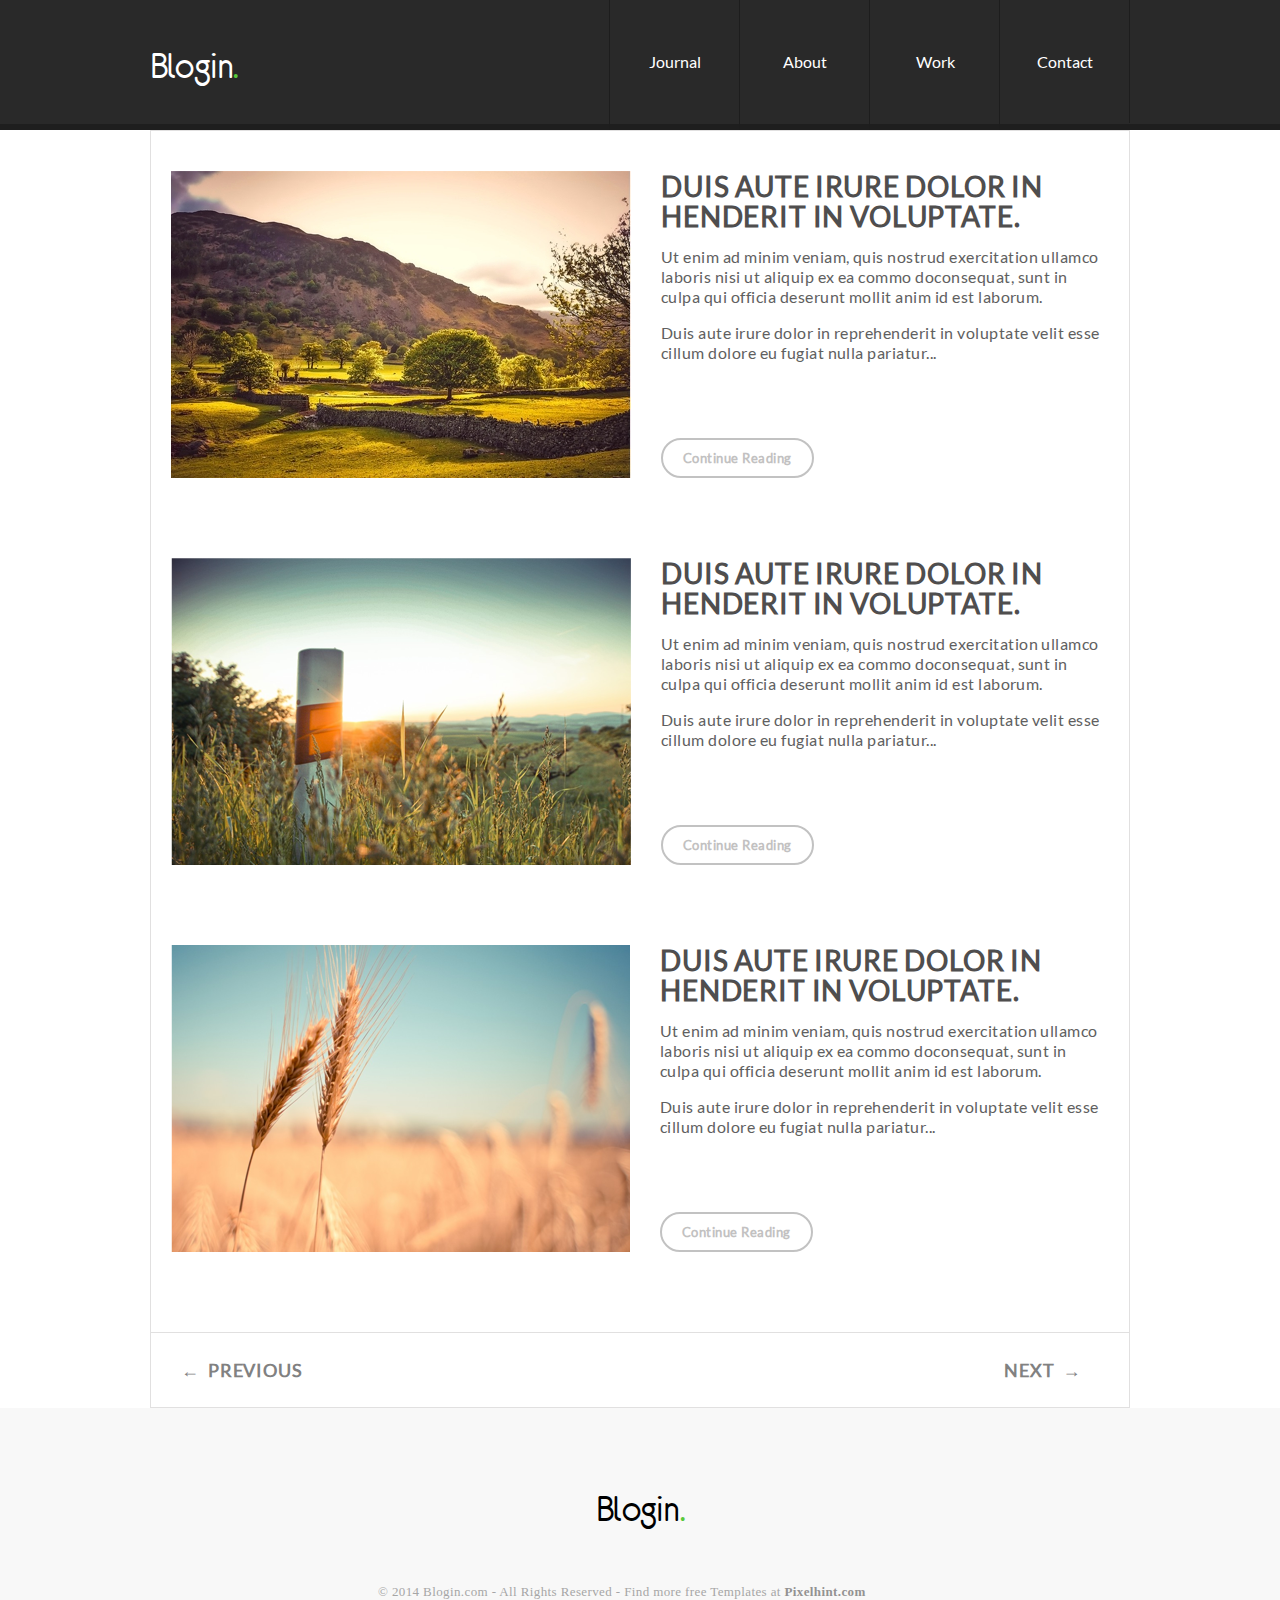
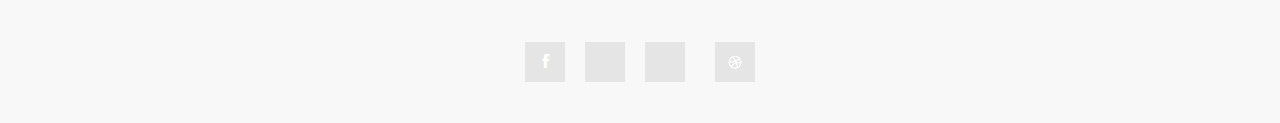
==== index.html @ 78f93c47 "first commit" ====
<!DOCTYPE html>

<head>
    <meta charset='UTF-8'>
    <title>Blogin</title>
    <link rel='stylesheet' href='css/style.css'>
    <link rel="stylesheet" href="https://use.fontawesome.com/releases/v5.4.1/css/all.css" integrity="sha384-5sAR7xN1Nv6T6+dT2mhtzEpVJvfS3NScPQTrOxhwjIuvcA67KV2R5Jz6kr4abQsz" crossorigin="anonymous">


</head>

<body>
    <div class="screen" onclick="onNavClick()"></div>
    <header class="flex">
        <section class="top-nav container center flex space-between">
            <div class="logo top-logo flex align-center">blogin<span>.</span></div>
    
            <nav class="top-nav-buttons flex ">
                <div class="top-nav-item flex" onclick="onNavClick(this)"><a class="m-auto" href="#">journal</a></div>
                <div class="top-nav-item flex" onclick="onNavClick(this)"><a class="m-auto" href="#">about</a></div>
                <div class="top-nav-item flex" onclick="onNavClick(this)"><a class="m-auto" href="#">work</a></div>
                <div class="top-nav-item flex" onclick="onNavClick(this)"><a class="m-auto" href="#">contact</a></div>
            </nav>
        </section>
        <div class="btn-collapse flex align-center" onclick="onHamburgerClick()">☰</div>


    </header>

    <main class="main-container container flex flex-column center">
        <div class="post-item flex flex-row">
            <img src="./img/england-2372381_960_720.jpg" alt="" class="item-img">
            <div class="item-sub-container flex flex-column">
                <h2 class="item-heading">Duis aute irure dolor in
                    henderit in voluptate.</h2>
                <div class="item-text">
                    <p class="item-paragraph">Ut enim ad minim veniam, quis nostrud exercitation ullamco laboris nisi
                        ut aliquip ex ea commo doconsequat, sunt in culpa qui officia deserunt mollit anim id est
                        laborum.</p>

                    <p class="item-paragraph">Duis aute irure dolor in reprehenderit in voluptate velit esse <span>cillum
                        dolore eu fugiat nulla pariatur...</span></p>
                </div>
                <button class="item-btn">Continue Reading</button>
            </div>
        </div>
        <div class="post-item flex flex-row">
            <img src="./img/Layer_3.png" alt="" class="item-img">
            <div class="item-sub-container flex flex-column">
                <h2 class="item-heading">Duis aute irure dolor in
                    henderit in voluptate.</h2>
                <div class="item-text">
                    <p class="item-paragraph">Ut enim ad minim veniam, quis nostrud exercitation ullamco laboris nisi
                        ut aliquip ex ea commo doconsequat, sunt in culpa qui officia deserunt mollit anim id est
                        laborum.</p>

                    <p class="item-paragraph">Duis aute irure dolor in reprehenderit in voluptate velit esse <span>cillum
                        dolore eu fugiat nulla pariatur...</span></p>
                </div>
                <button class="item-btn">Continue Reading</button>
            </div>
        </div>
        <div class="post-item flex flex-row">
            <img src="./img/Layer_4.png" alt="" class="item-img">
            <div class="item-sub-container flex flex-column">
                <h2 class="item-heading">Duis aute irure dolor in
                    henderit in voluptate.</h2>
                <div class="item-text">
                    <p class="item-paragraph">Ut enim ad minim veniam, quis nostrud exercitation ullamco laboris nisi
                        ut aliquip ex ea commo doconsequat, sunt in culpa qui officia deserunt mollit anim id est
                        laborum.</p>

                    <p class="item-paragraph">Duis aute irure dolor in reprehenderit in voluptate velit esse <span>cillum
                        dolore eu fugiat nulla pariatur...</span></p>
                </div>
                <button class="item-btn">Continue Reading</button>
            </div>
        </div>
    </main>

    <div class="bot-nav container center flex space-between">
        <div class="bot-nav-btn flex align-center">&nbsp;&nbsp;previous</div>
        <div class="bot-nav-btn flex align-center">next&nbsp;&nbsp;</div>
    </div>

    <footer class="footer flex flex-column align-center">
            <div class="logo bot-logo">blogin<span>.</span></div>

        <p class="copyrights justify-center">© 2014 Blogin.com - All Rights Reserved - Find more free Templates at <span>Pixelhint.com</span></p>
        <div class="socials-container flex space-between">
            <div class="social flex align-center justify-center klavika">f</div>
            <div class="social flex align-center justify-center"><i class="fab fa-twitter"></i></div>
            <div class="social flex align-center justify-center"><i class="fab fa-behance"></i></div>
            <div class="social flex align-center justify-center"><img src="img/D.png"></div>
        </div>
    </footer>

    <script src='js/main.js'></script>
</body>

</html>
---- css/style.css ----
@font-face {
    font-family: euro;
    src: url(../fonts/eurofurence/eurof55.ttf);
}
@font-face {
    font-family: klavika;
    src: url(../fonts/klavika/Klavika\ Bold\ Bold\ OSF.otf);
}
@font-face {
    font-family: lato;
    src: url(../fonts/Lato/Lato-Regular.ttf);
}

/* clear stuff */
*{
    box-sizing: border-box;
}
html, body {
    margin: 0;
}

h2 {
    margin: 0;
}

button:focus {
    border: 0;
    outline: 0;
}

button {
    padding: 0;
}



/* helpers */
.flex {
    display: flex;
}
.justify-center {
    justify-content: center; 
}
.space-between {
    justify-content: space-between; 
}
.flex-row {
    flex-direction: row;
}
.flex-column {
    flex-direction: column;
}
.align-center {
    align-items: center;
}
.align-self-start {
    align-self: flex-start;
}
.space-around {
    justify-content: space-around;
}
.center {
    margin: 0 auto;
}
.text-center {
    text-align: center;
}

.container {
    width: 980px;
}
.m-auto {
    margin: auto;
}
/* logo */
.logo {
    font-family: euro;
    font-size: 40px;
    font-weight: 400;
    letter-spacing: -0.8px;
    text-transform: capitalize;
}
.logo span {
    color: #58c93a;
    letter-spacing: -0.8px;
}

/* header */

.screen {
    display: block;
    visibility: hidden;
    position: fixed;
    top: 0;
    left: 0;
    background-color: gray;
    opacity: 0;
    height: 100vh;
    width: 100%;
    z-index: 1;
    transition: .6s;
}
.screen.open {
    visibility: visible;
    opacity: 0.8;
}

header {
    box-shadow: inset 0 -6px 0 #1e1e1e;
    background-color: #292929;
    color: white;

}

/* .top-nav {
    
} */

.top-nav-item {
    width: 130px;
    height: 130px;
    border-bottom: transparent 7px solid; 
    text-transform: capitalize;
    font-family: lato, sans-serif;
    transition: .3s;
    box-shadow: -1px 0 0 #1d1d1d, inset -1px 0 0 #1d1d1d;
    cursor: pointer;
}
.top-nav-item a {
    color: white;
    text-decoration: none;
    transition: .3s
}


.top-nav-item a.clicked {
    color: #58c93a;
}
.top-nav-item.clicked {
    border-bottom: #58c93a 7px solid; 
}
.top-nav-item:hover a {
    color: #58c93a;
}
.top-nav-item:hover {
    border-bottom: #58c93a 7px solid; 
}

.btn-collapse {
    display: none;
}

/* main container */

.main-container {
    padding: 0 20px 0;
    width: 980px;
    border: 1px solid #e1e0e0;
}

/* post item */

.item-img {
    width: 460px;
}

.post-item {
    margin-bottom: 80px;
    width: 900px;
}

.post-item:first-child {
    margin-top: 40px;
}

.item-sub-container {
    margin-left: 30px;
}

.item-heading {
    width: 386px;
    color: #4f4e4e;
    font-family: Lato;
    font-size: 28px;
    font-weight: 700;
    line-height: 30px;
    text-transform: uppercase;
    letter-spacing: 0.84px;
}


.item-text {
    width: 445px;
    color: #606060;
    font-family: Lato;
    font-size: 16px;
    font-weight: 400;
    line-height: 20px;
    letter-spacing: 0.48px;
    margin-bottom: auto;
}
.item-text p:last-child span {
    white-space: nowrap;
    overflow: hidden;
    text-overflow: ellipsis;
}

.item-btn {
    width: fit-content;
    height: 40px;
    border: 2px solid #c2c2c2;
    background-color: #ffffff;
    border-radius: 20px;
    
    color: #c2c1c1;
    font-family: Lato;
    font-weight: 700;
    line-height: 20px;
    letter-spacing: 0.48px;
    text-align: left;

    padding: 0 20px 0;
    position: relative; 
    transition: .3s;
}

.item-btn::after {
    content: "→";
    display: none;
    position: absolute;
    right: 20px;
    transition-delay: 0.2s;
    transition: 0s;
}

.item-btn:hover { 
    border: #58c93a 2px solid;
    color: #58c93a;
    cursor: pointer;
    padding-right: 40px;
}
.item-btn:hover::after {
    display: inline;
} 



/* bottom nav */
.bot-nav {
    border: 1px #e1e0e0  solid;
    border-top: 0;
    width: 980px;
    height: 75px;
}


.bot-nav-btn {
    margin: 0 30px;
    width: 95px;
    height: 100%;
    color: #818181;
    font-family: Lato;
    font-size: 18px;
    font-weight: 700;
    text-transform: uppercase;
    letter-spacing: 0.9px;
    cursor: pointer;
    transition: .2s;
}

.bot-nav-btn:last-child::after {
    content: "→";
}
.bot-nav-btn:first-child::before {
    content: "←";
}
.bot-nav-btn:hover {
    color: #212121;

}


/* footer */
.footer {
    background-color: #f8f8f8;
    height: 315px;
}


.bot-logo {
    margin-top: 80px;
    margin-bottom: 40px;
}

.copyrights {
    width: 524px;
    color: #a6a6a6;
    font-family: Lato;
    font-size: 13px;
    font-weight: 400;
    line-height: 20px;
    font-family: "Lato - Regular";
    font-weight: 400;
    letter-spacing: 0.39px;
    margin-bottom: 40px;

}



.copyrights span {
color: #939292;
font-family: "Lato - Bold";
font-weight: 700;
letter-spacing: 0.39px;
}

.socials-container {
    width: 230px;
}

.social {
    width: 40px;
    height: 40px;
    background-color: #e5e5e5;
    color: white;
    cursor: pointer;
}
.klavika {
    font-family: klavika;
    font-weight: bold;
    font-size: 20px;
}
.social:hover {
    background-color: #516fad;
}

.social:last-child {
    margin-left: 10px;
}


@media (max-width: 980px) {
    .top-nav-buttons {
        padding-top: 15vh;
        position: fixed;
        right: 0;
        top: 0;
        display: flex;
        flex-direction: column;
        height: 100vh;
        /* width: 180px; */
        background: #292929;
        border-left: 1px solid rgba(98, 98, 98, 0.7);
        transform: translate(100%, 0);
        transition: transform .6s;
    }
    
    .top-nav-buttons.open {
        transform: translate(0, 0);
        z-index: 2;
    }
    
    .top-nav-item {
        height: fit-content;
        padding: 10px 0;
        border-bottom: 1px solid white;
    }
    
    .top-nav-item:hover {
        border-bottom: 1px solid #58c93a;
    }
    
    .top-nav-item.clicked {
        border-bottom: 1px solid #58c93a;
    }        
        


    .btn-collapse {
        cursor: pointer;
        display: flex;
        padding-right: 10px;

    }

    .container{
        width: 100%;
    }
    .main-container {
        padding: 0;
    }
    .post-item {
        flex-direction: column;
        margin: 0 auto;
        width: 100%;
    }
    .item-img {
        margin: 0 auto;
        margin-bottom: 20px;
        width: 100%;
        max-width: 460px;
    }
    .item-sub-container {
        margin: 0 auto;
        margin-bottom: 20px;
    }
    .item-heading {
        width: 100%;
        text-overflow: ellipsis;
        max-width: 460px;
        
    }
    .item-text {
        margin-bottom: 40px;
        width: 100%;
        text-overflow: ellipsis;
        max-width: 460px;
    }
    

    
}
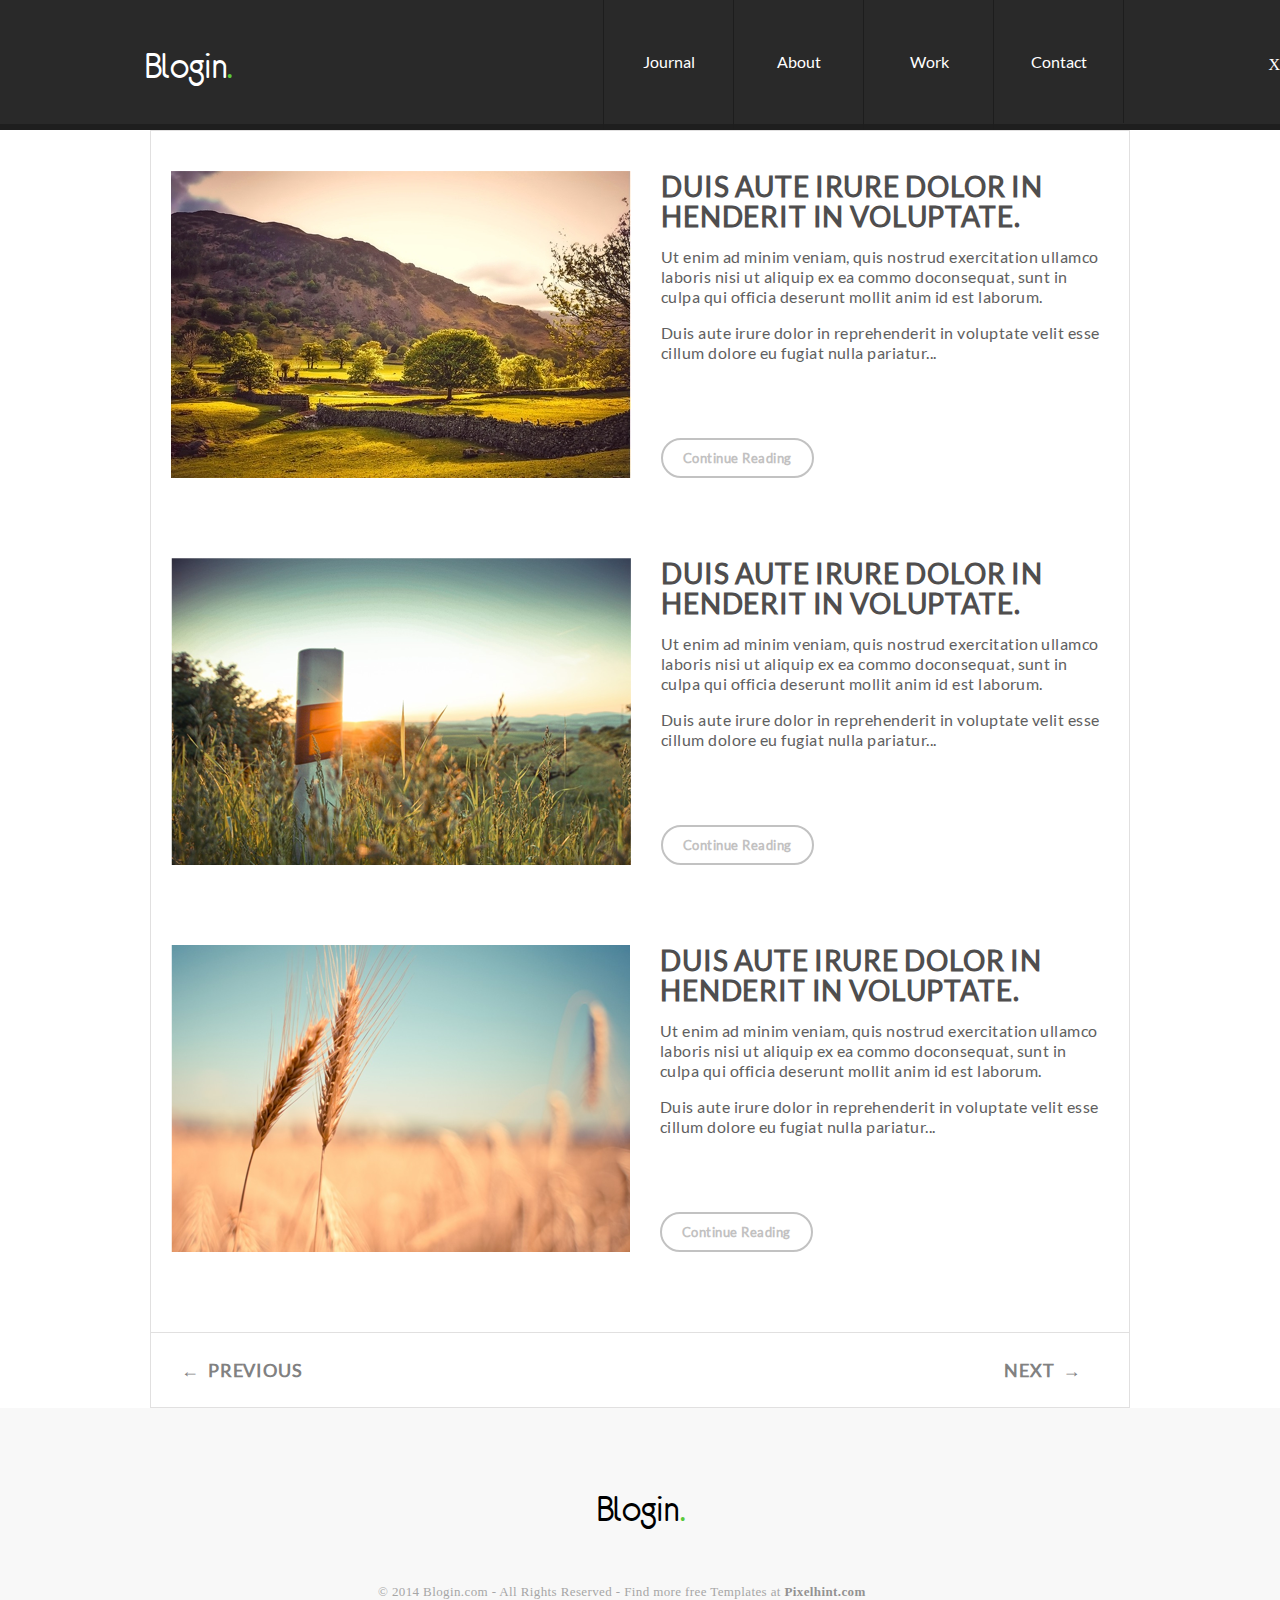
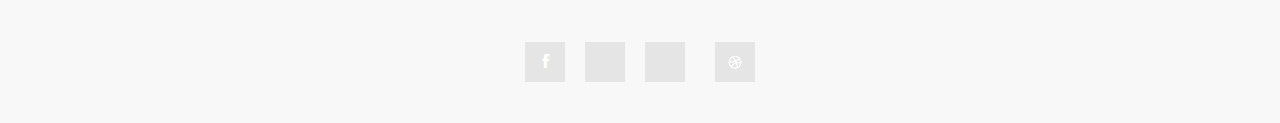
==== commit fcabbf66: "changed canvas" ====
--- a/index.html
+++ b/index.html
@@ -6,11 +6,11 @@
     <link rel='stylesheet' href='css/style.css'>
     <link rel="stylesheet" href="https://use.fontawesome.com/releases/v5.4.1/css/all.css" integrity="sha384-5sAR7xN1Nv6T6+dT2mhtzEpVJvfS3NScPQTrOxhwjIuvcA67KV2R5Jz6kr4abQsz" crossorigin="anonymous">
 
-
+ 
 </head>
 
 <body>
-    <div class="screen" onclick="onNavClick()"></div>
+    <div class="screen" onclick="onScreenClick()"></div>
     <header class="flex">
         <section class="top-nav container center flex space-between">
             <div class="logo top-logo flex align-center">blogin<span>.</span></div>
@@ -23,6 +23,7 @@
             </nav>
         </section>
         <div class="btn-collapse flex align-center" onclick="onHamburgerClick()">☰</div>
+        <div class="btn-x flex align-center" onclick="onXClick()">X</div>
 
 
     </header>
--- a/css/style.css
+++ b/css/style.css
@@ -342,27 +342,27 @@
 
 @media (max-width: 980px) {
     .top-nav-buttons {
-        padding-top: 15vh;
         position: fixed;
-        right: 0;
+        width: 80%;
+        right: 10%;
         top: 0;
         display: flex;
         flex-direction: column;
-        height: 100vh;
-        /* width: 180px; */
         background: #292929;
         border-left: 1px solid rgba(98, 98, 98, 0.7);
-        transform: translate(100%, 0);
+        transform: translateY(-110%);
         transition: transform .6s;
+        font-size: 8em;
     }
     
     .top-nav-buttons.open {
-        transform: translate(0, 0);
+        transform: translateY(5vh);
         z-index: 2;
     }
     
     .top-nav-item {
-        height: fit-content;
+        height: 22vh;
+        width: 100%;
         padding: 10px 0;
         border-bottom: 1px solid white;
     }
@@ -375,12 +375,15 @@
         border-bottom: 1px solid #58c93a;
     }        
         
-
+    .logo {
+        font-size: 80px;
+    }
 
     .btn-collapse {
         cursor: pointer;
         display: flex;
         padding-right: 10px;
+        font-size: 80px;
 
     }
 
@@ -399,7 +402,6 @@
         margin: 0 auto;
         margin-bottom: 20px;
         width: 100%;
-        max-width: 460px;
     }
     .item-sub-container {
         margin: 0 auto;
@@ -408,16 +410,23 @@
     .item-heading {
         width: 100%;
         text-overflow: ellipsis;
-        max-width: 460px;
+        text-align: center;
         
     }
     .item-text {
         margin-bottom: 40px;
         width: 100%;
         text-overflow: ellipsis;
-        max-width: 460px;
-    }
-    
+        font-size: 2em;
+        line-height: 35px;
+        text-align: center;
+    }
+    .item-btn {
+        width: 90%;
+        margin: 0 auto;
+        font-size: 2em;
+        /* padding: 0; */
+    }
 
     
 }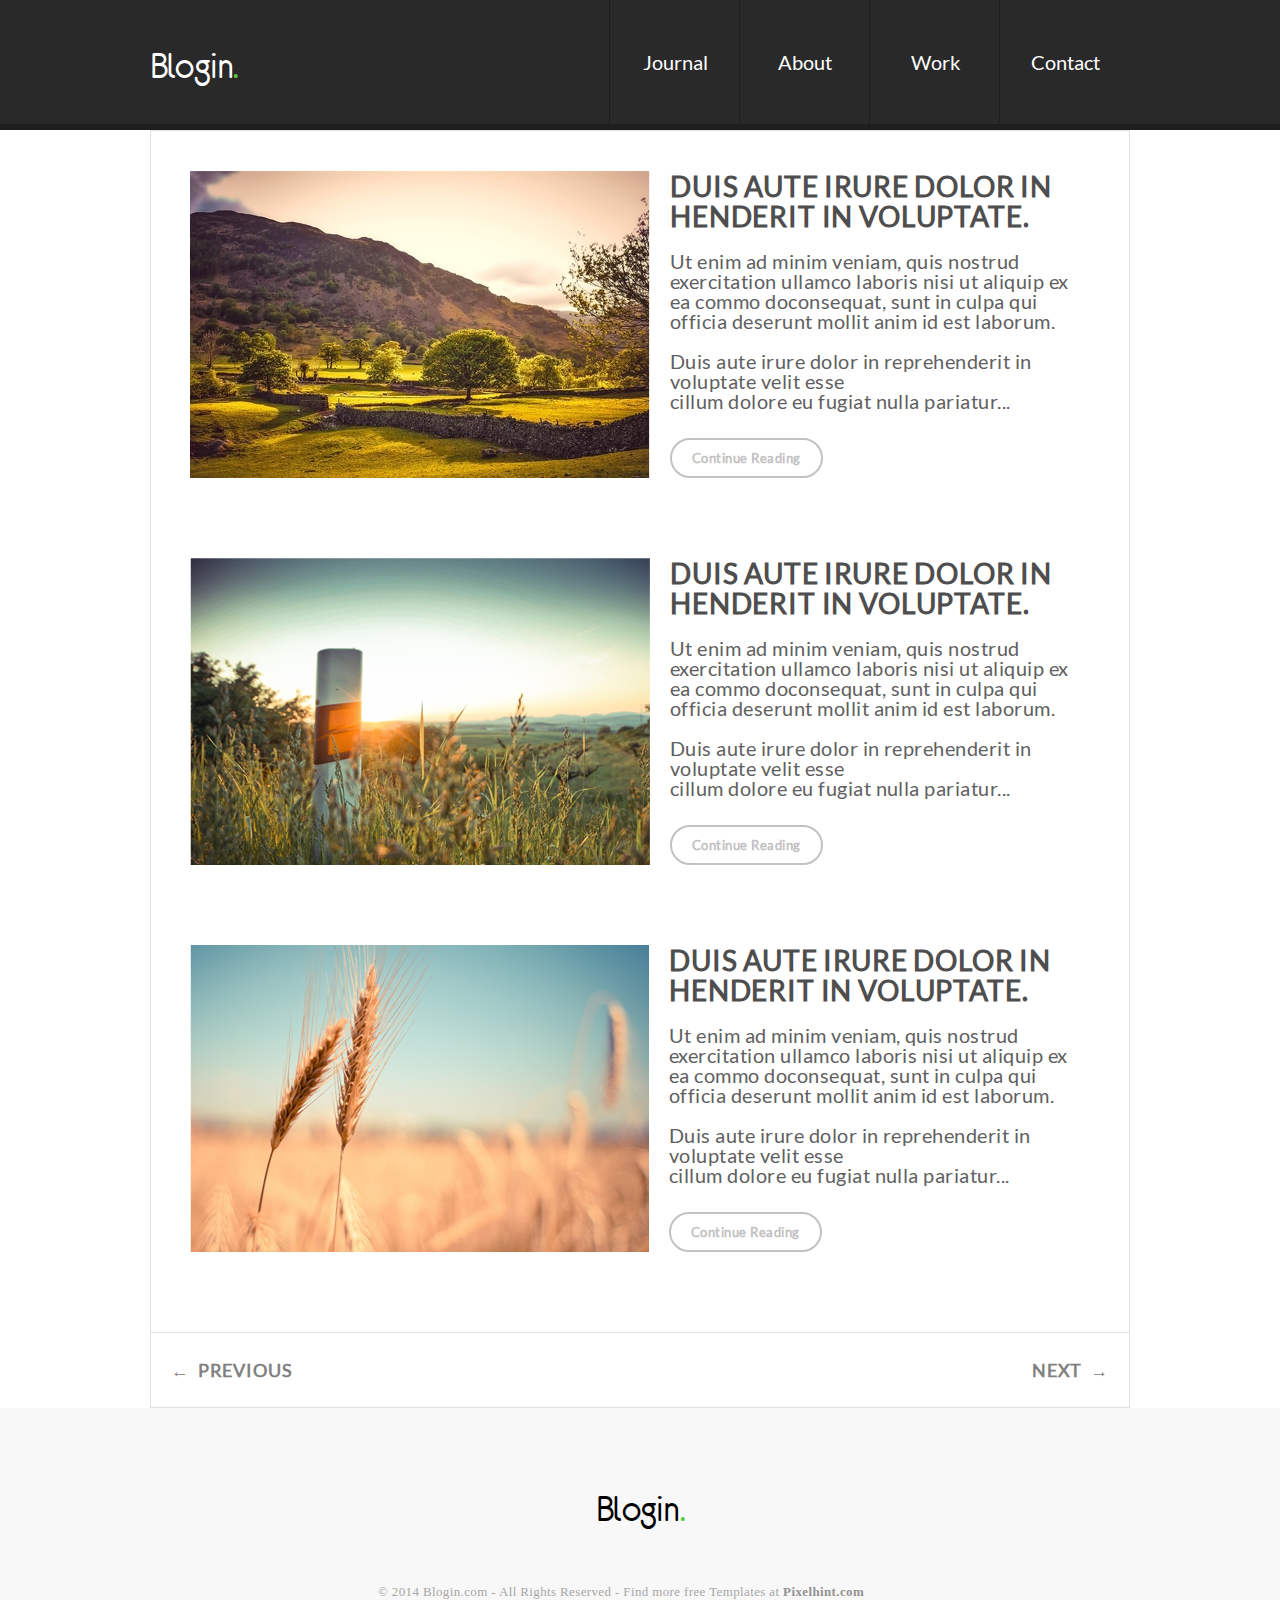
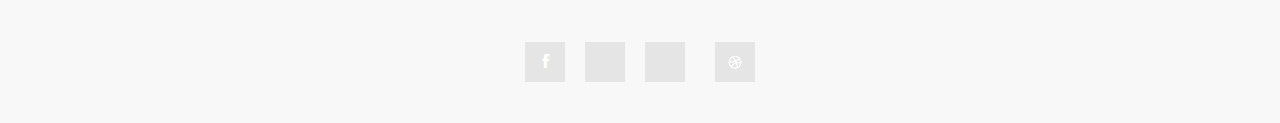
==== commit f28de823: "finished mobile first and mid width" ====
--- a/index.html
+++ b/index.html
@@ -12,7 +12,7 @@
 <body>
     <div class="screen" onclick="onScreenClick()"></div>
     <header class="flex">
-        <section class="top-nav container center flex space-between">
+        <section class="top-nav container center flex">
             <div class="logo top-logo flex align-center">blogin<span>.</span></div>
     
             <nav class="top-nav-buttons flex ">
@@ -22,8 +22,8 @@
                 <div class="top-nav-item flex" onclick="onNavClick(this)"><a class="m-auto" href="#">contact</a></div>
             </nav>
         </section>
-        <div class="btn-collapse flex align-center" onclick="onHamburgerClick()">☰</div>
-        <div class="btn-x flex align-center" onclick="onXClick()">X</div>
+        <div class="btn-collapse" onclick="onHamburgerClick()">☰</div>
+        <div class="btn-x" onclick="onXClick()">X</div>
 
 
     </header>
--- a/css/style.css
+++ b/css/style.css
@@ -17,6 +17,7 @@
 }
 html, body {
     margin: 0;
+    font-size: 20px;
 }
 
 h2 {
@@ -33,7 +34,6 @@
 }
 
 
-
 /* helpers */
 .flex {
     display: flex;
@@ -63,11 +63,11 @@
     margin: 0 auto;
 }
 .text-center {
-    text-align: center;
+    text-align: left;
 }
 
 .container {
-    width: 980px;
+    width: 100%;
 }
 .m-auto {
     margin: auto;
@@ -75,7 +75,7 @@
 /* logo */
 .logo {
     font-family: euro;
-    font-size: 40px;
+    font-size: 2.5rem;
     font-weight: 400;
     letter-spacing: -0.8px;
     text-transform: capitalize;
@@ -112,76 +112,116 @@
 
 }
 
-/* .top-nav {
-    
-} */
+/* .top-nav  */
+
+.top-nav-buttons {
+    position: fixed;
+    width: 80%;
+    right: 10%;
+    top: 0;
+    display: flex;
+    flex-direction: column;
+    background: #292929;
+    border-left: 1px solid rgba(98, 98, 98, 0.7);
+    transform: translateY(-110%);
+    transition: transform .6s;
+}
+
+.top-nav-buttons.open {
+    transform: translateY(5vh);
+    z-index: 2;
+}
+
 
 .top-nav-item {
-    width: 130px;
-    height: 130px;
-    border-bottom: transparent 7px solid; 
+    height: 22vh;
+    width: 100%;
+    padding: 10px 0;
+    border-bottom: 1px solid white;
     text-transform: capitalize;
     font-family: lato, sans-serif;
     transition: .3s;
-    box-shadow: -1px 0 0 #1d1d1d, inset -1px 0 0 #1d1d1d;
-    cursor: pointer;
-}
+    box-shadow: -1px 0 0 #1d1d1d, inset -1px 0 0 #1d1d1d; 
+}
+
+.top-nav-item:hover {
+    border-bottom: 1px solid #58c93a;
+}
+
+.top-nav-item.clicked {
+    border-bottom: 1px solid #58c93a;
+}
+
+
+
 .top-nav-item a {
     color: white;
     text-decoration: none;
     transition: .3s
 }
 
-
-.top-nav-item a.clicked {
-    color: #58c93a;
-}
-.top-nav-item.clicked {
-    border-bottom: #58c93a 7px solid; 
-}
-.top-nav-item:hover a {
-    color: #58c93a;
-}
-.top-nav-item:hover {
-    border-bottom: #58c93a 7px solid; 
-}
-
 .btn-collapse {
+    cursor: pointer;
+    display: flex;
+    align-items: center;
+    padding-right: 10px;
+    font-size: 3rem;
+
+}
+
+.btn-x {
     display: none;
+    font-size: 3rem;
+    padding-right: 10px;
 }
 
 /* main container */
 
 .main-container {
-    padding: 0 20px 0;
-    width: 980px;
-    border: 1px solid #e1e0e0;
-}
+    padding: 0;
+}
+
+
 
 /* post item */
 
+
 .item-img {
-    width: 460px;
-}
+    margin: 0 auto;
+    margin-bottom: 20px;
+    width: 100%;
+}
+
+
+
 
 .post-item {
-    margin-bottom: 80px;
-    width: 900px;
-}
+    flex-direction: column;
+    margin: 0 auto;
+    width: 100%;
+}
+
 
 .post-item:first-child {
     margin-top: 40px;
 }
 
+
 .item-sub-container {
-    margin-left: 30px;
-}
+    margin: 0 auto;
+    margin-bottom: 20px;
+    padding-left: 10px;  
+}
+
+
 
 .item-heading {
-    width: 386px;
+    width: 100%;
+    text-overflow: ellipsis;
+    text-justify: newspaper;
     color: #4f4e4e;
     font-family: Lato;
-    font-size: 28px;
+    font-size: 1.75rem;
     font-weight: 700;
     line-height: 30px;
     text-transform: uppercase;
@@ -189,24 +229,32 @@
 }
 
 
+
 .item-text {
-    width: 445px;
+    width: 100%;
+    text-overflow: ellipsis;
+    line-height: 35px;
     color: #606060;
     font-family: Lato;
-    font-size: 16px;
     font-weight: 400;
     line-height: 20px;
     letter-spacing: 0.48px;
-    margin-bottom: auto;
-}
+    margin-bottom: 40px;
+}
+
+
+
 .item-text p:last-child span {
     white-space: nowrap;
     overflow: hidden;
     text-overflow: ellipsis;
 }
 
+
+
+
 .item-btn {
-    width: fit-content;
+    width: 90%;
     height: 40px;
     border: 2px solid #c2c2c2;
     background-color: #ffffff;
@@ -218,10 +266,11 @@
     line-height: 20px;
     letter-spacing: 0.48px;
     text-align: left;
-
+    
     padding: 0 20px 0;
     position: relative; 
     transition: .3s;
+    margin: 0 auto;
 }
 
 .item-btn::after {
@@ -229,8 +278,6 @@
     display: none;
     position: absolute;
     right: 20px;
-    transition-delay: 0.2s;
-    transition: 0s;
 }
 
 .item-btn:hover { 
@@ -249,18 +296,15 @@
 .bot-nav {
     border: 1px #e1e0e0  solid;
     border-top: 0;
-    width: 980px;
     height: 75px;
 }
 
 
 .bot-nav-btn {
-    margin: 0 30px;
-    width: 95px;
     height: 100%;
     color: #818181;
     font-family: Lato;
-    font-size: 18px;
+    font-size: 1.12rem;
     font-weight: 700;
     text-transform: uppercase;
     letter-spacing: 0.9px;
@@ -296,7 +340,7 @@
     width: 524px;
     color: #a6a6a6;
     font-family: Lato;
-    font-size: 13px;
+    font-size: 0.81rem;
     font-weight: 400;
     line-height: 20px;
     font-family: "Lato - Regular";
@@ -329,7 +373,7 @@
 .klavika {
     font-family: klavika;
     font-weight: bold;
-    font-size: 20px;
+    font-size: 1.25rem;
 }
 .social:hover {
     background-color: #516fad;
@@ -340,93 +384,201 @@
 }
 
 
-@media (max-width: 980px) {
+@media (min-width: 780px) {
+    html {
+        font-size: 14px;
+    }
+
+    .top-nav.container {
+        justify-content: space-around;
+    }
     .top-nav-buttons {
-        position: fixed;
-        width: 80%;
-        right: 10%;
-        top: 0;
+        position: static; 
+        width: unset;
+        right: unset;
+        top: unset;
         display: flex;
-        flex-direction: column;
-        background: #292929;
+        flex-direction: row;
+        background: none;
         border-left: 1px solid rgba(98, 98, 98, 0.7);
-        transform: translateY(-110%);
-        transition: transform .6s;
-        font-size: 8em;
-    }
-    
-    .top-nav-buttons.open {
-        transform: translateY(5vh);
-        z-index: 2;
+        transform: none;
+        transition: none;
     }
     
     .top-nav-item {
-        height: 22vh;
-        width: 100%;
-        padding: 10px 0;
-        border-bottom: 1px solid white;
+        width: 130px;
+        height: 130px;
+        border-bottom: transparent 7px solid;
+        cursor: pointer;
+        box-shadow: -1px 0 0 #1d1d1d, inset -1px 0 0 #1d1d1d; 
+        
+    }
+    .top-nav-item:last-child {
+        box-shadow: none;
+        
+    }
+    
+    .top-nav-item a.clicked {
+        color: #58c93a;
+    }
+    
+    .top-nav-item.clicked {
+        border-bottom: #58c93a 7px solid; 
+    }
+    
+    .top-nav-item:hover a {
+        color: #58c93a;
     }
     
     .top-nav-item:hover {
-        border-bottom: 1px solid #58c93a;
-    }
-    
+        border-bottom: #58c93a 7px solid; 
+    }
+    
+    .btn-collapse {
+        display: none;
+        font-size: 3rem;
+    }
+    
+    .container{
+        width: 780px;
+    }
+    
+    .main-container {
+        padding: 0 20px 0;
+        border: 1px solid #e1e0e0;
+    }
+    
+    .post-item {
+        margin-bottom: 80px;
+        flex-direction: row;
+    }
+    
+    .item-img {
+        width: 52%;
+        margin-bottom: 0;
+        margin-right: 20px;
+    }
+    
+    .item-sub-container {
+        padding-left: 0;
+        margin-bottom: 0;
+    }
+    
+    .item-heading {
+        text-align: left;
+    }
+    
+    .item-text {
+        margin-bottom: auto;
+        text-align: left;
+    }
+    
+    .item-btn {
+        width: fit-content;
+        margin: 0;
+    }
+    
+    .bot-nav-btn {
+        margin: 0 20px;
+    }
+}
+
+
+
+@media (min-width: 980px) {
+    html {
+        font-size: 16px;
+    }
+    
+    .top-nav.container {
+        justify-content: space-between;
+    }
+
+    .top-nav-buttons {
+        position: static; 
+        width: unset;
+        right: unset;
+        top: unset;
+        display: flex;
+        flex-direction: row;
+        background: none;
+        border-left: 1px solid rgba(98, 98, 98, 0.7);
+        transform: none;
+        transition: none;
+    }
+
+    .top-nav-item {
+        width: 130px;
+        height: 130px;
+        border-bottom: transparent 7px solid;
+        cursor: pointer;
+        box-shadow: -1px 0 0 #1d1d1d, inset -1px 0 0 #1d1d1d; 
+
+    }
+
+    .top-nav-item a.clicked {
+        color: #58c93a;
+    }
+
     .top-nav-item.clicked {
-        border-bottom: 1px solid #58c93a;
-    }        
-        
-    .logo {
-        font-size: 80px;
-    }
-
+        border-bottom: #58c93a 7px solid; 
+    }
+
+    .top-nav-item:hover a {
+        color: #58c93a;
+    }
+
+    .top-nav-item:hover {
+        border-bottom: #58c93a 7px solid; 
+    }
+    
     .btn-collapse {
-        cursor: pointer;
-        display: flex;
-        padding-right: 10px;
-        font-size: 80px;
-
-    }
-
+        display: none;
+        font-size: 3rem;
+    }
+    
     .container{
-        width: 100%;
-    }
+        width: 980px;
+    }
+
     .main-container {
-        padding: 0;
-    }
+        padding: 0 20px 0;
+        border: 1px solid #e1e0e0;
+    }
+
     .post-item {
-        flex-direction: column;
-        margin: 0 auto;
-        width: 100%;
-    }
+        margin-bottom: 80px;
+        width: 900px;
+        flex-direction: row;
+    }
+    
     .item-img {
-        margin: 0 auto;
-        margin-bottom: 20px;
-        width: 100%;
-    }
+        width: 52%;
+        margin-bottom: 0;
+        margin-right: 20px;
+    }
+    
     .item-sub-container {
-        margin: 0 auto;
-        margin-bottom: 20px;
-    }
+        margin-bottom: 0;
+        padding-left: 0;
+
+    }
+    
     .item-heading {
-        width: 100%;
-        text-overflow: ellipsis;
-        text-align: center;
-        
-    }
+        text-align: left;
+    }
+    
     .item-text {
-        margin-bottom: 40px;
-        width: 100%;
-        text-overflow: ellipsis;
-        font-size: 2em;
-        line-height: 35px;
-        text-align: center;
-    }
+        margin-bottom: auto;
+        text-align: left;
+    }
+
     .item-btn {
-        width: 90%;
-        margin: 0 auto;
-        font-size: 2em;
-        /* padding: 0; */
-    }
-
-    
+        width: fit-content;
+        margin: 0;
+    }
+
+    .bot-nav-btn {
+        margin: 0 20px;
+    }
 }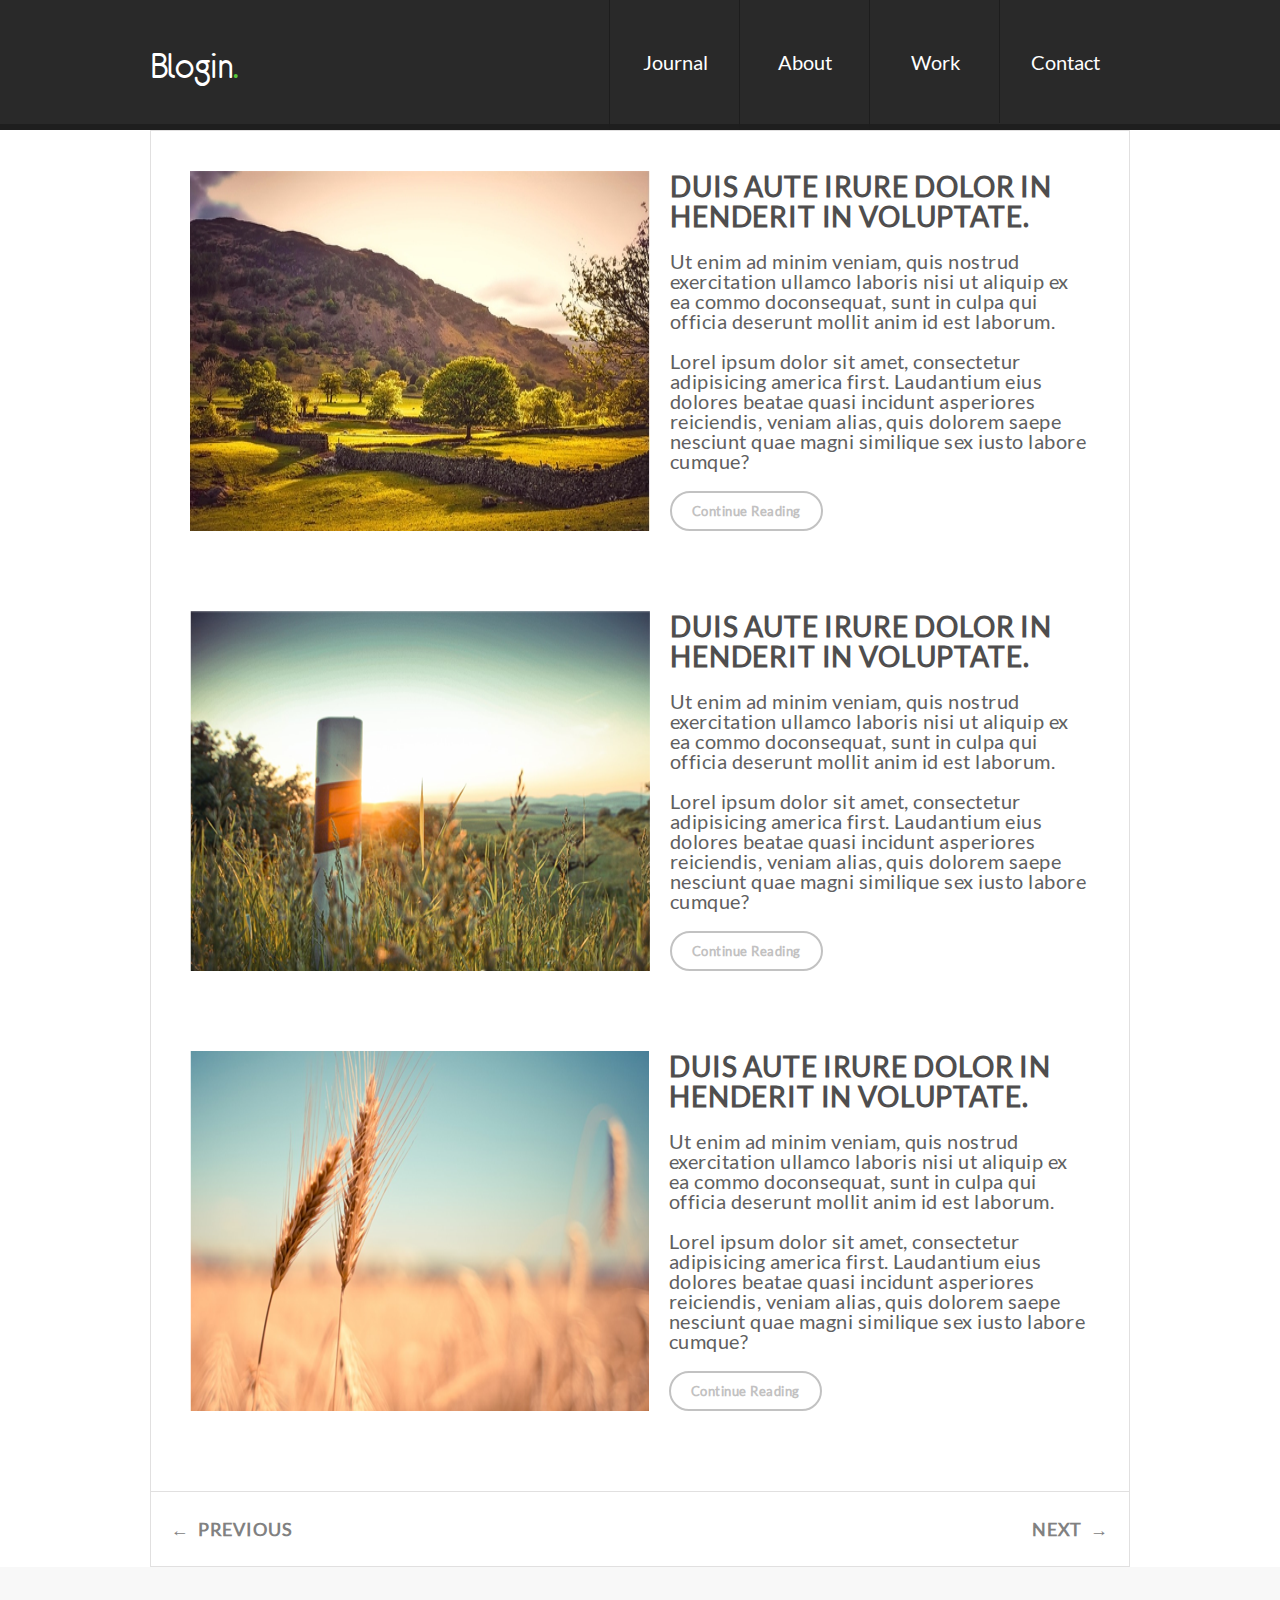
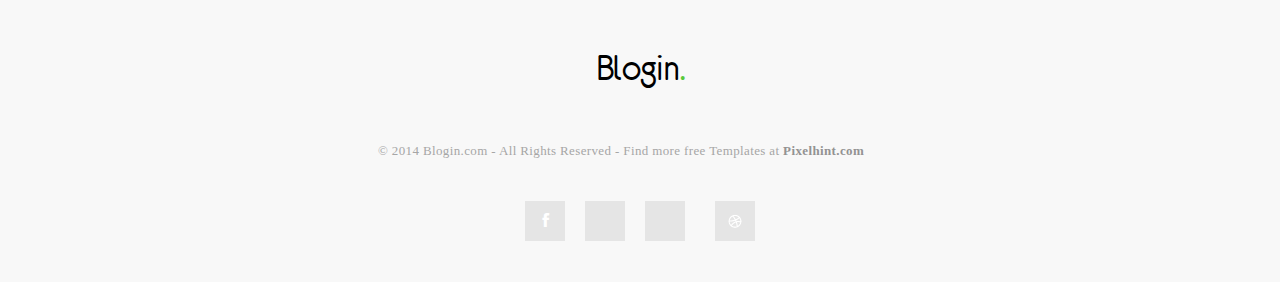
==== commit 2668fbad: "added modal" ====
--- a/index.html
+++ b/index.html
@@ -2,19 +2,36 @@
 
 <head>
     <meta charset='UTF-8'>
+    <meta name="viewport" content="width=device-width, initial-scale=1.0">
+    <meta http-equiv="X-UA-Compatible" content="ie=edge">
     <title>Blogin</title>
     <link rel='stylesheet' href='css/style.css'>
-    <link rel="stylesheet" href="https://use.fontawesome.com/releases/v5.4.1/css/all.css" integrity="sha384-5sAR7xN1Nv6T6+dT2mhtzEpVJvfS3NScPQTrOxhwjIuvcA67KV2R5Jz6kr4abQsz" crossorigin="anonymous">
+    <link rel="stylesheet" href="https://use.fontawesome.com/releases/v5.4.1/css/all.css" integrity="sha384-5sAR7xN1Nv6T6+dT2mhtzEpVJvfS3NScPQTrOxhwjIuvcA67KV2R5Jz6kr4abQsz"
+        crossorigin="anonymous">
 
- 
+
 </head>
 
 <body>
     <div class="screen" onclick="onScreenClick()"></div>
+    <div class="modal flex flex-column container " onclick="onScreenClick()">
+        <span onclick="onCloseModal()">X</span>
+        <h2>modal header</h2>
+        <p>Lorel ipsum dolor sit amet, consectetur adipisicing america first.
+            Laudantium eius dolores beatae quasi incidunt asperiores
+            reiciendis, veniam alias, quis dolorem saepe nesciunt quae magni
+            similique sex iusto labore cumque?</p>
+        <input type="text" placeholder="shubi@dubi.com">
+        <div class="modal-container">
+            <div class="modal-btn-container flex center">
+                <button class="modal-btn btn-ok" onclick="onCloseModal()"> ok </button>
+                <button class="modal-btn btn-cancel" onclick="onCloseModal()">cancel</button>
+            </div>
+        </div>
+    </div>
     <header class="flex">
         <section class="top-nav container center flex">
             <div class="logo top-logo flex align-center">blogin<span>.</span></div>
-    
             <nav class="top-nav-buttons flex ">
                 <div class="top-nav-item flex" onclick="onNavClick(this)"><a class="m-auto" href="#">journal</a></div>
                 <div class="top-nav-item flex" onclick="onNavClick(this)"><a class="m-auto" href="#">about</a></div>
@@ -24,8 +41,6 @@
         </section>
         <div class="btn-collapse" onclick="onHamburgerClick()">☰</div>
         <div class="btn-x" onclick="onXClick()">X</div>
-
-
     </header>
 
     <main class="main-container container flex flex-column center">
@@ -39,10 +54,12 @@
                         ut aliquip ex ea commo doconsequat, sunt in culpa qui officia deserunt mollit anim id est
                         laborum.</p>
 
-                    <p class="item-paragraph">Duis aute irure dolor in reprehenderit in voluptate velit esse <span>cillum
-                        dolore eu fugiat nulla pariatur...</span></p>
+                    <p class="item-paragraph">Lorel ipsum dolor sit amet, consectetur adipisicing america first.
+                        Laudantium eius dolores beatae quasi incidunt asperiores
+                        reiciendis, veniam alias, quis dolorem saepe nesciunt quae magni
+                        similique sex iusto labore cumque?</p>
                 </div>
-                <button class="item-btn">Continue Reading</button>
+                <button class="item-btn" onclick="onContinueClick()">Continue Reading</button>
             </div>
         </div>
         <div class="post-item flex flex-row">
@@ -55,10 +72,12 @@
                         ut aliquip ex ea commo doconsequat, sunt in culpa qui officia deserunt mollit anim id est
                         laborum.</p>
 
-                    <p class="item-paragraph">Duis aute irure dolor in reprehenderit in voluptate velit esse <span>cillum
-                        dolore eu fugiat nulla pariatur...</span></p>
+                    <p class="item-paragraph">Lorel ipsum dolor sit amet, consectetur adipisicing america first.
+                        Laudantium eius dolores beatae quasi incidunt asperiores
+                        reiciendis, veniam alias, quis dolorem saepe nesciunt quae magni
+                        similique sex iusto labore cumque?</p>
                 </div>
-                <button class="item-btn">Continue Reading</button>
+                <button class="item-btn" onclick="onContinueClick()">Continue Reading</button>
             </div>
         </div>
         <div class="post-item flex flex-row">
@@ -71,10 +90,12 @@
                         ut aliquip ex ea commo doconsequat, sunt in culpa qui officia deserunt mollit anim id est
                         laborum.</p>
 
-                    <p class="item-paragraph">Duis aute irure dolor in reprehenderit in voluptate velit esse <span>cillum
-                        dolore eu fugiat nulla pariatur...</span></p>
+                    <p class="item-paragraph">Lorel ipsum dolor sit amet, consectetur adipisicing america first.
+                        Laudantium eius dolores beatae quasi incidunt asperiores
+                        reiciendis, veniam alias, quis dolorem saepe nesciunt quae magni
+                        similique sex iusto labore cumque?</p>
                 </div>
-                <button class="item-btn">Continue Reading</button>
+                <button class="item-btn" onclick="onContinueClick()">Continue Reading</button>
             </div>
         </div>
     </main>
@@ -85,9 +106,10 @@
     </div>
 
     <footer class="footer flex flex-column align-center">
-            <div class="logo bot-logo">blogin<span>.</span></div>
+        <div class="logo bot-logo">blogin<span>.</span></div>
 
-        <p class="copyrights justify-center">© 2014 Blogin.com - All Rights Reserved - Find more free Templates at <span>Pixelhint.com</span></p>
+        <p class="copyrights justify-center">© 2014 Blogin.com - All Rights Reserved - Find more free Templates at
+            <span>Pixelhint.com</span></p>
         <div class="socials-container flex space-between">
             <div class="social flex align-center justify-center klavika">f</div>
             <div class="social flex align-center justify-center"><i class="fab fa-twitter"></i></div>
--- a/css/style.css
+++ b/css/style.css
@@ -72,7 +72,14 @@
 .m-auto {
     margin: auto;
 }
-/* logo */
+/* header */
+
+header {
+    box-shadow: inset 0 -6px 0 #1e1e1e;
+    background-color: #292929;
+    color: white;
+}
+
 .logo {
     font-family: euro;
     font-size: 2.5rem;
@@ -80,12 +87,11 @@
     letter-spacing: -0.8px;
     text-transform: capitalize;
 }
+
 .logo span {
     color: #58c93a;
     letter-spacing: -0.8px;
 }
-
-/* header */
 
 .screen {
     display: block;
@@ -100,18 +106,106 @@
     z-index: 1;
     transition: .6s;
 }
+
 .screen.open {
     visibility: visible;
     opacity: 0.8;
 }
 
-header {
-    box-shadow: inset 0 -6px 0 #1e1e1e;
-    background-color: #292929;
+/* modal */
+.modal-container {
+    display: flex;
+    justify-content: center;
+}
+.modal {
+    visibility: hidden;
+    width: 100%;
+    height: 80vh;
+    position: fixed;
+    top: 10vh;
+    background: linear-gradient(135deg,
+     #aebcbf 0%,#6e7774 50%,
+     #6e7774 51%,black 100%); 
+    
+     border: #4f4e4e 1px solid;
+    border-radius: 20px;
+    z-index: 2;
+    opacity: 0;
+    transition: .6s;
+    margin: 0 auto;
+    text-align: center;
+    display: flex;
+    flex-direction: column;
+    justify-content: space-around;
+}
+.modal.open {
+    visibility: visible;
+    opacity: 1;
+}
+
+.modal span {
+    position: absolute;
+    right: 10px;
+    top: 10px;
+    cursor: pointer;
+    font-size: 2rem;
     color: white;
-
-}
-
+    font-family: 'Courier New', Courier, monospace;
+}
+
+.modal span:hover {
+    font-weight: bolder;
+}
+.modal h2 {
+    position: relative;
+    top: 5%;
+    margin-bottom: 100px;
+    font-size: 2rem;
+    text-transform: capitalize;
+}
+
+.modal p {
+    padding: 0 10px 0;
+    text-align: left;
+    margin-bottom: 20px;
+    font-size: 1.6rem;
+}
+
+
+.modal input {
+    position: relative;
+    width: 60%;
+    align-self: center;
+    font-size: 1.6rem;
+    
+}
+
+.modal-btn-container {
+    width: 100%;
+    justify-content: space-around;
+}
+
+.modal-btn{
+    background-color: transparent;
+    border: 2px solid black;
+    text-align: center;
+    color: white;
+    min-width: 20%;
+    border-radius: 20px;
+    font-family: Lato;
+    font-weight: 700;
+    padding: 5px 10px;
+    transition: .3s;
+    cursor: pointer;
+    font-size: 1.6rem;
+}
+
+.modal-btn:hover{ 
+    background-color: black;
+    color: white;
+    border: 2px solid white;
+}
+    
 /* .top-nav  */
 
 .top-nav-buttons {
@@ -132,7 +226,6 @@
     z-index: 2;
 }
 
-
 .top-nav-item {
     height: 22vh;
     width: 100%;
@@ -152,8 +245,6 @@
     border-bottom: 1px solid #58c93a;
 }
 
-
-
 .top-nav-item a {
     color: white;
     text-decoration: none;
@@ -166,7 +257,6 @@
     align-items: center;
     padding-right: 10px;
     font-size: 3rem;
-
 }
 
 .btn-x {
@@ -182,30 +272,23 @@
 }
 
 
-
 /* post item */
 
+.post-item {
+    flex-direction: column;
+    margin: 0 auto;
+    width: 100%;
+}
+
+.post-item:first-child {
+    margin-top: 40px;
+}
 
 .item-img {
     margin: 0 auto;
     margin-bottom: 20px;
     width: 100%;
 }
-
-
-
-
-.post-item {
-    flex-direction: column;
-    margin: 0 auto;
-    width: 100%;
-}
-
-
-.post-item:first-child {
-    margin-top: 40px;
-}
-
 
 .item-sub-container {
     margin: 0 auto;
@@ -213,12 +296,10 @@
     padding-left: 10px;  
 }
 
-
-
 .item-heading {
     width: 100%;
     text-overflow: ellipsis;
-    text-justify: newspaper;
+    /* text-justify: newspaper; */
     color: #4f4e4e;
     font-family: Lato;
     font-size: 1.75rem;
@@ -227,8 +308,6 @@
     text-transform: uppercase;
     letter-spacing: 0.84px;
 }
-
-
 
 .item-text {
     width: 100%;
@@ -242,19 +321,14 @@
     margin-bottom: 40px;
 }
 
-
-
 .item-text p:last-child span {
     white-space: nowrap;
     overflow: hidden;
     text-overflow: ellipsis;
 }
 
-
-
-
 .item-btn {
-    width: 90%;
+    width: 60%;
     height: 40px;
     border: 2px solid #c2c2c2;
     background-color: #ffffff;
@@ -265,7 +339,7 @@
     font-weight: 700;
     line-height: 20px;
     letter-spacing: 0.48px;
-    text-align: left;
+    text-align: center;
     
     padding: 0 20px 0;
     position: relative; 
@@ -273,22 +347,6 @@
     margin: 0 auto;
 }
 
-.item-btn::after {
-    content: "→";
-    display: none;
-    position: absolute;
-    right: 20px;
-}
-
-.item-btn:hover { 
-    border: #58c93a 2px solid;
-    color: #58c93a;
-    cursor: pointer;
-    padding-right: 40px;
-}
-.item-btn:hover::after {
-    display: inline;
-} 
 
 
 
@@ -298,7 +356,6 @@
     border-top: 0;
     height: 75px;
 }
-
 
 .bot-nav-btn {
     height: 100%;
@@ -315,14 +372,14 @@
 .bot-nav-btn:last-child::after {
     content: "→";
 }
+
 .bot-nav-btn:first-child::before {
     content: "←";
 }
+
 .bot-nav-btn:hover {
     color: #212121;
-
-}
-
+}
 
 /* footer */
 .footer {
@@ -330,14 +387,14 @@
     height: 315px;
 }
 
-
 .bot-logo {
     margin-top: 80px;
     margin-bottom: 40px;
 }
 
 .copyrights {
-    width: 524px;
+    max-width: 524px;
+    width: 100%;
     color: #a6a6a6;
     font-family: Lato;
     font-size: 0.81rem;
@@ -347,10 +404,7 @@
     font-weight: 400;
     letter-spacing: 0.39px;
     margin-bottom: 40px;
-
-}
-
-
+}
 
 .copyrights span {
 color: #939292;
@@ -370,11 +424,13 @@
     color: white;
     cursor: pointer;
 }
+
 .klavika {
     font-family: klavika;
     font-weight: bold;
     font-size: 1.25rem;
 }
+
 .social:hover {
     background-color: #516fad;
 }
@@ -384,7 +440,7 @@
 }
 
 
-@media (min-width: 780px) {
+@media screen and (min-width: 780px) {
     html {
         font-size: 14px;
     }
@@ -392,6 +448,7 @@
     .top-nav.container {
         justify-content: space-around;
     }
+
     .top-nav-buttons {
         position: static; 
         width: unset;
@@ -411,11 +468,10 @@
         border-bottom: transparent 7px solid;
         cursor: pointer;
         box-shadow: -1px 0 0 #1d1d1d, inset -1px 0 0 #1d1d1d; 
-        
-    }
+    }
+
     .top-nav-item:last-child {
-        box-shadow: none;
-        
+        box-shadow: none;    
     }
     
     .top-nav-item a.clicked {
@@ -476,16 +532,48 @@
     .item-btn {
         width: fit-content;
         margin: 0;
-    }
-    
+        text-align: left;
+    }
+    
+    .item-btn::after {
+        content: "→";
+        display: none;
+        position: absolute;
+        right: 20px;
+    }
+
+    .item-btn:hover { 
+        border: #58c93a 2px solid;
+        color: #58c93a;
+        cursor: pointer;
+        padding-right: 40px;
+    }
+    
+    .item-btn:hover::after {
+        display: inline;
+    } 
+
     .bot-nav-btn {
         margin: 0 20px;
     }
-}
-
-
-
-@media (min-width: 980px) {
+
+    .modal {
+        width: 60vw;
+        left: 20vw;
+        height: 40vh;
+        top: 10vh;
+    }
+    .modal h2 {
+        margin-bottom: 20px;
+    }
+    .modal p {
+        font-size: 1.2rem;
+    }
+}
+
+
+
+@media screen and (min-width: 980px) {
     html {
         font-size: 16px;
     }
@@ -513,7 +601,6 @@
         border-bottom: transparent 7px solid;
         cursor: pointer;
         box-shadow: -1px 0 0 #1d1d1d, inset -1px 0 0 #1d1d1d; 
-
     }
 
     .top-nav-item a.clicked {
@@ -555,13 +642,13 @@
     .item-img {
         width: 52%;
         margin-bottom: 0;
+        margin-top: 0;
         margin-right: 20px;
     }
     
     .item-sub-container {
         margin-bottom: 0;
         padding-left: 0;
-
     }
     
     .item-heading {
@@ -581,4 +668,11 @@
     .bot-nav-btn {
         margin: 0 20px;
     }
+
+    .modal {
+        width: 40vw;
+        left: 30vw;
+        height: 40vh;
+        top: 10vh;
+    }
 }